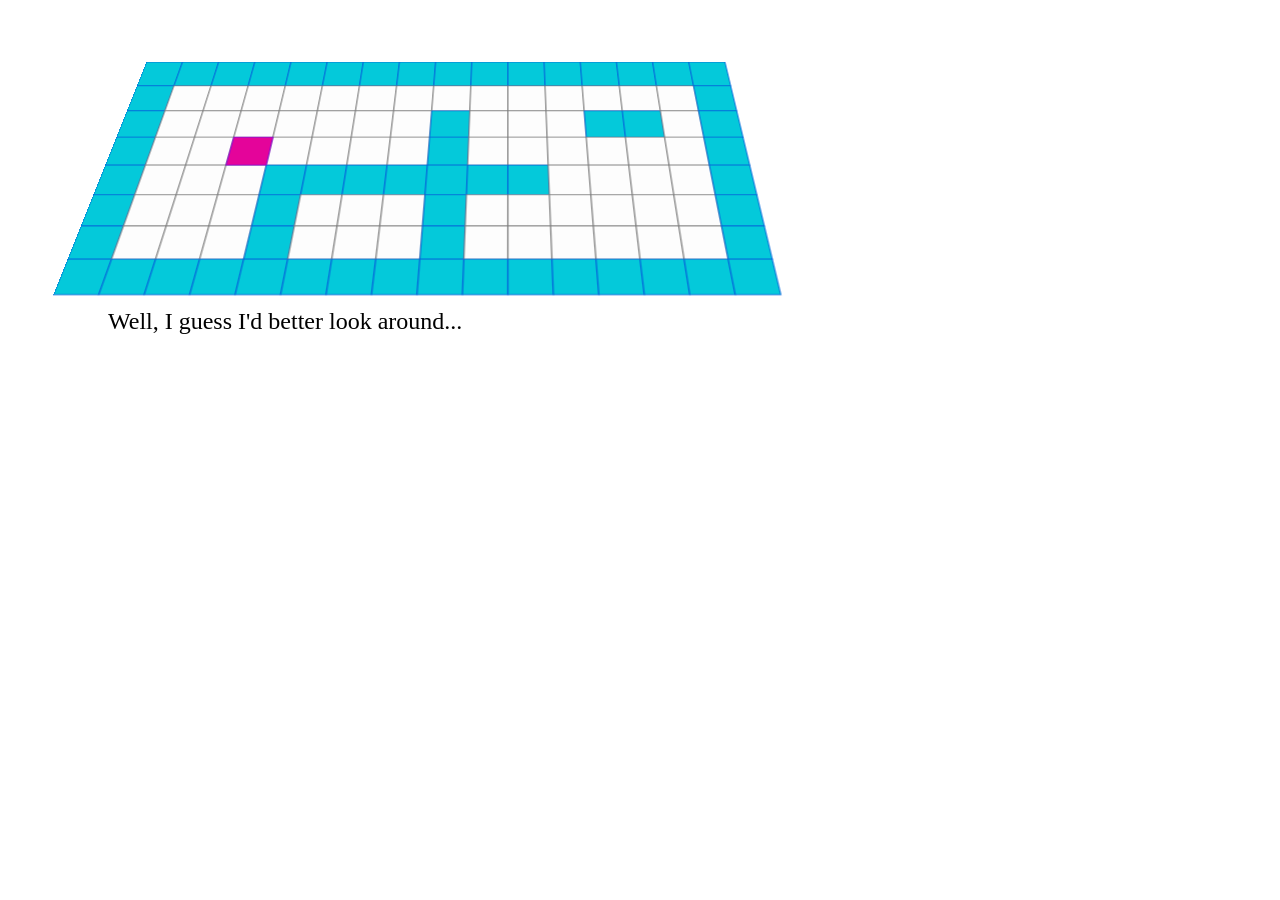
==== index.html @ b2b7af69 "Release." ====
<!DOCTYPE HTML>
<html>
  <head>
    <meta charset="UTF-8">
    <meta name="viewport" content="width=device-width, initial-scale=1, maximum-scale=1, user-scalable=no, minimal-ui">
    <title>The Prize</title>
    <link rel="stylesheet" type="text/css" href="main.css" />
    <link rel="icon" href="favicon.ico" type="image/x-icon" />
  </head>

  <body>
    <script type="text/javascript" src="app.js"></script>
    <script type="text/javascript" src="interop.js"></script>
  </body>
</html>
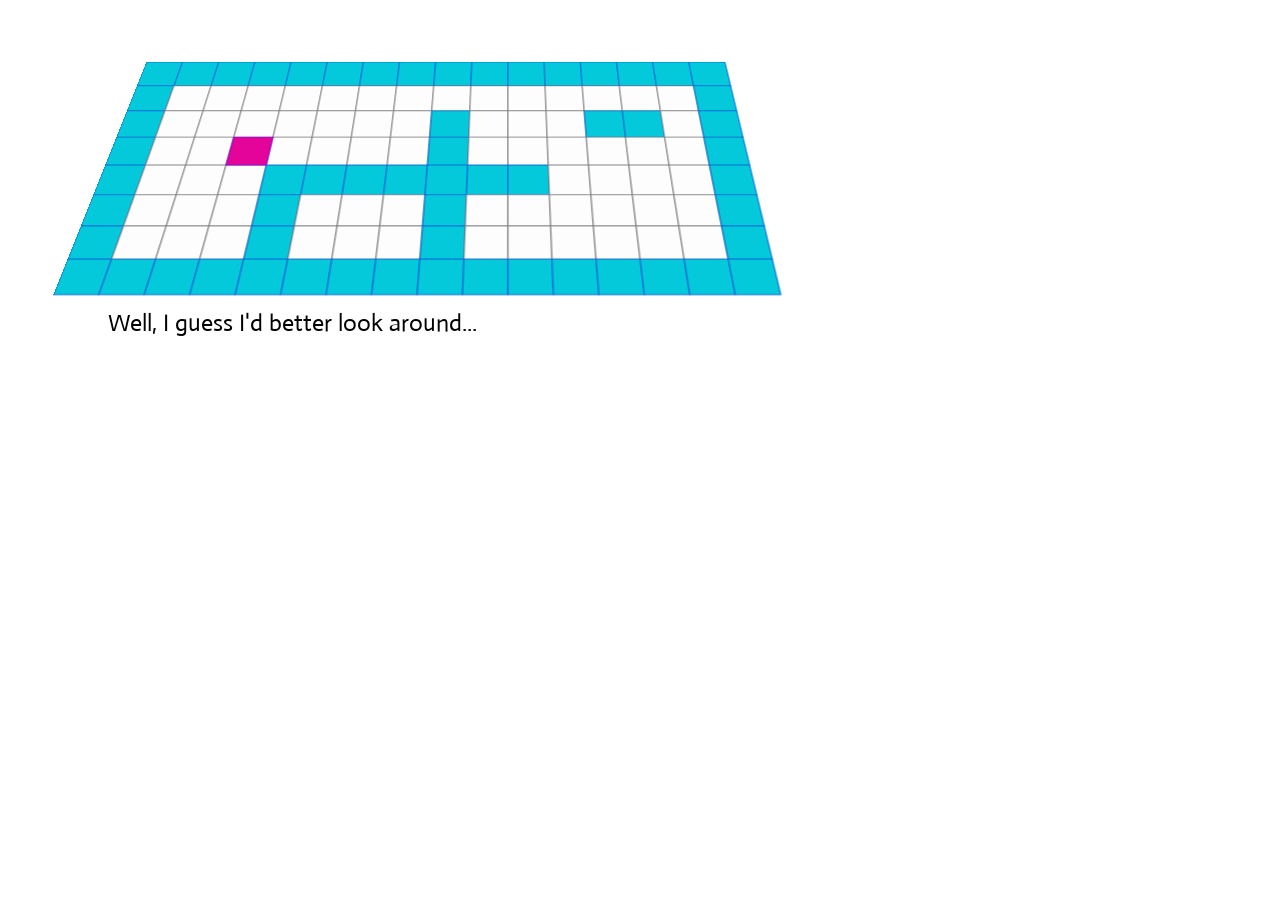
==== commit 06d7a58e: "Release." ====
--- a/index.html
+++ b/index.html
@@ -6,6 +6,7 @@
     <title>The Prize</title>
     <link rel="stylesheet" type="text/css" href="main.css" />
     <link rel="icon" href="favicon.ico" type="image/x-icon" />
+    <link href="//fonts.googleapis.com/css?family=Actor&subset=latin" rel="stylesheet" type="text/css">
   </head>
 
   <body>
--- a/main.css
+++ b/main.css
@@ -0,0 +1,3 @@
+body {
+  font-family: 'Actor', sans-serif;
+}
